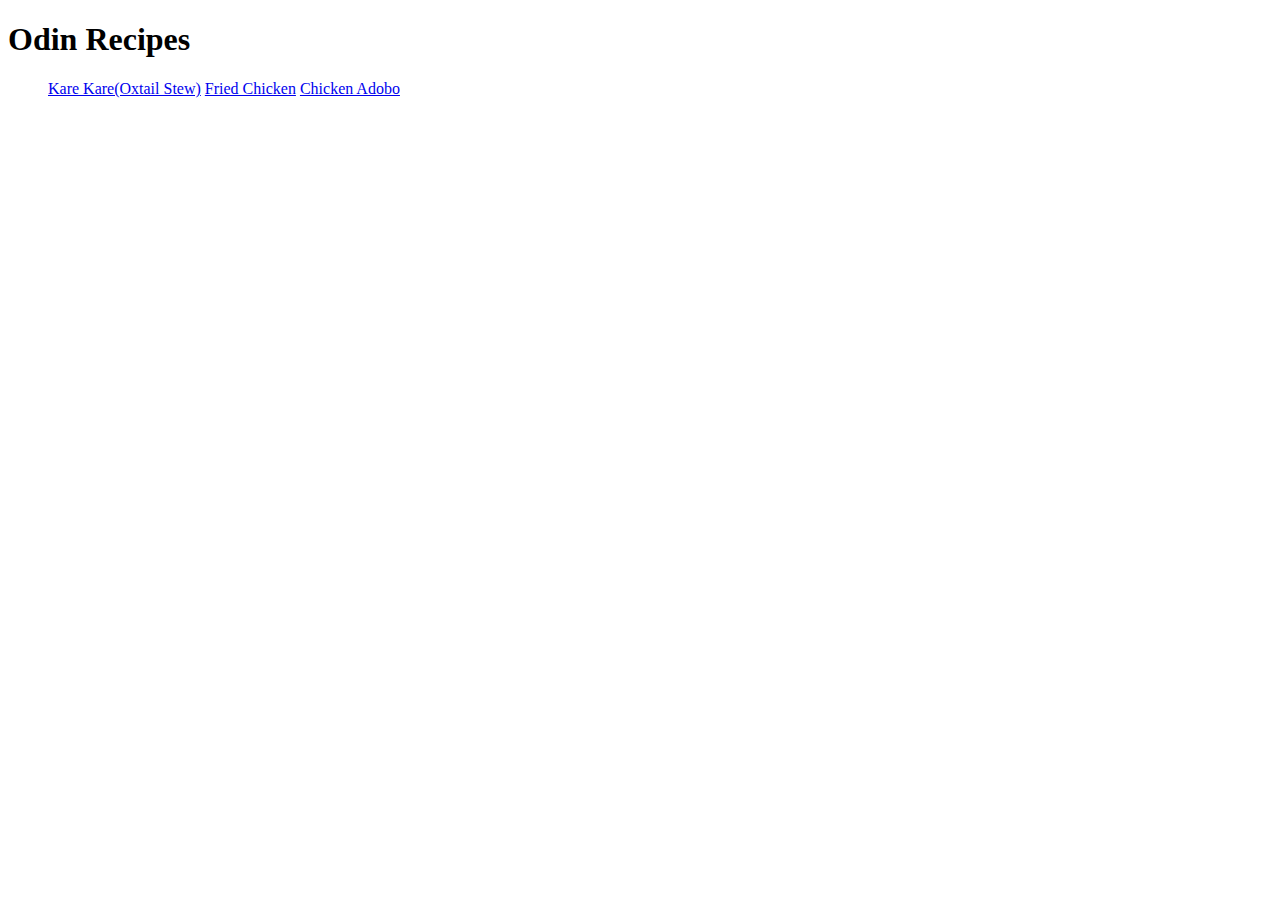
==== index.html @ 3c0f5681 "Added index.html" ====
<!DOCTYPE html>
<html lang="en">
  <head>
    <meta charset="UTF-8" />
    <meta name="viewport" content="width=device-width, initial-scale=1.0" />
    <title>Document</title>
  </head>
  <body>
    <h1>Odin Recipes</h1>
    <ul>
      <a href="./recipes/kare-kare.html">Kare Kare(Oxtail Stew)</a>
      <a href="./recipes/fried-chicken.html">Fried Chicken</a>
      <a href="./recipes/chicken-adobo.html">Chicken Adobo</a>
    </ul>
  </body>
</html>
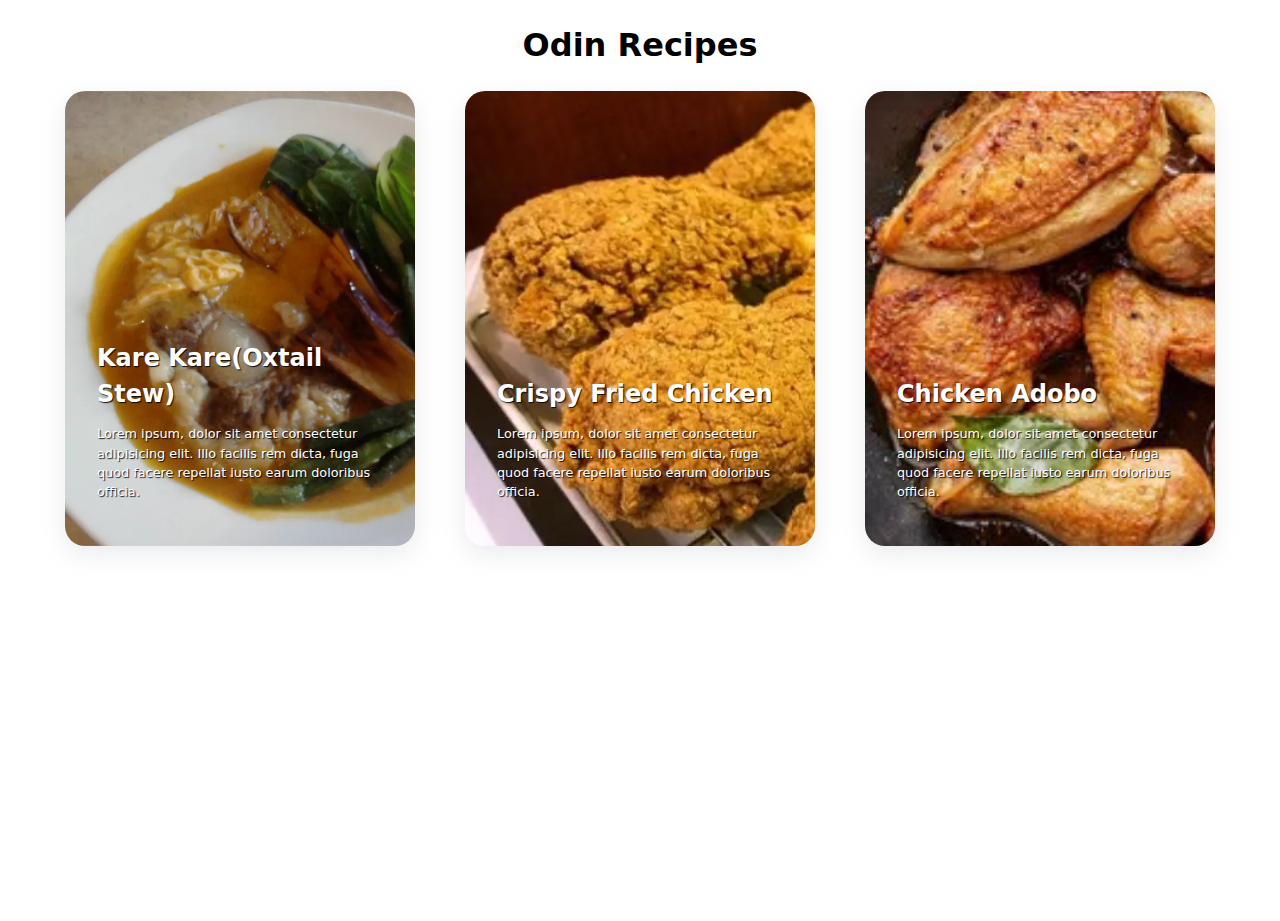
==== commit e3034e2a: "Design the website" ====
--- a/index.html
+++ b/index.html
@@ -3,14 +3,69 @@
   <head>
     <meta charset="UTF-8" />
     <meta name="viewport" content="width=device-width, initial-scale=1.0" />
-    <title>Document</title>
+    <title>Odin Recipes</title>
+    <link rel="stylesheet" href="./styles.css" />
   </head>
   <body>
-    <h1>Odin Recipes</h1>
-    <ul>
-      <a href="./recipes/kare-kare.html">Kare Kare(Oxtail Stew)</a>
-      <a href="./recipes/fried-chicken.html">Fried Chicken</a>
-      <a href="./recipes/chicken-adobo.html">Chicken Adobo</a>
-    </ul>
+    <main>
+      <h1 class="hero-title">Odin Recipes</h1>
+      <div class="card-grid">
+        <div class="card image-one">
+          <div class="card-content">
+            <a class="card-title" href="./recipes/kare-kare.html"
+            >Kare Kare(Oxtail Stew)
+            </a>
+            <p class="card-description">Lorem ipsum, dolor sit amet consectetur adipisicing elit. Illo facilis rem dicta, fuga quod facere repellat iusto earum doloribus officia.
+
+            </p>
+          </div>
+            
+        </div>
+        <div class="card image-two">
+          <div class="card-content">
+            <a class="card-title" href="./recipes/kare-kare.html"
+            >Crispy Fried Chicken
+            </a>
+            <p class="card-description">Lorem ipsum, dolor sit amet consectetur adipisicing elit. Illo facilis rem dicta, fuga quod facere repellat iusto earum doloribus officia.
+
+            </p>
+          </div>
+            
+        </div>
+        <div class="card image-three">
+          <div class="card-content">
+            <a class="card-title" href="./recipes/kare-kare.html"
+            >Chicken Adobo
+            </a>
+            <p class="card-description">Lorem ipsum, dolor sit amet consectetur adipisicing elit. Illo facilis rem dicta, fuga quod facere repellat iusto earum doloribus officia.
+
+            </p>
+          </div>
+            
+        </div>
+      </div>
+        <!-- <div class="card card-two">
+          <div class="image"></div>
+          <div class="card-bottom">
+            <a class="card-title" href="./recipes/kare-kare.html"
+              >Crispy Fried Chicken</a
+            >
+          </div>
+        </div>
+        <div class="card card-three">
+          <div class="image"></div>
+          <div class="card-bottom">
+            <a class="card-title" href="./recipes/kare-kare.html"
+              >Chicken Adobo</a
+            >
+          </div> -->
+        </div>
+      </div>
+      <!-- <ul>
+        <a href="./recipes/kare-kare.html">Kare Kare(Oxtail Stew)</a>
+        <a href="./recipes/fried-chicken.html">Fried Chicken</a>
+        <a href="./recipes/chicken-adobo.html">Chicken Adobo</a>
+      </ul> -->
+    </main>
   </body>
 </html>
--- a/styles.css
+++ b/styles.css
@@ -0,0 +1,91 @@
+/* *,
+*::before,
+*::after {
+  box-sizing: border-box;
+} */
+
+html {
+  color-scheme: light;
+}
+
+body {
+  margin: 0;
+  font-family: system-ui, sans-serif;
+  font-family: 1rem;
+  line-height: 1.5;
+}
+
+a {
+  text-decoration: none;
+}
+
+main {
+  margin: 0 auto;
+  width: max(80%, 1200px);
+  min-height: 100vh;
+}
+
+.hero-title {
+  text-align: center;
+}
+
+.card-grid {
+  display: grid;
+  place-items: center;
+  grid-template-columns: repeat(3, 1fr);
+  /* min-height: 60vh; */
+}
+
+.card {
+  display: flex;
+  align-items: end;
+  justify-content: start;
+
+  background-size: cover;
+  width: max(20vw, 350px);
+  aspect-ratio: 1 / 1.3;
+  margin-bottom: 1rem;
+  border-radius: 20px;
+  box-shadow: rgba(149, 157, 165, 0.2) 0px 8px 24px;
+  cursor: pointer;
+
+  transition: all 300ms;
+}
+
+.card:hover {
+  transform: scale(1.01);
+}
+
+.image-one {
+  background-image: url(./images/kare-kare.jpg);
+}
+
+.image-two {
+  background-image: url(./images/fried-checken.jpg);
+}
+
+.image-three {
+  background-image: url(./images/chicken-adobo.jpg);
+}
+
+
+.card-content {
+  color: white;
+  margin: 2rem;
+}
+
+.card-title,
+.card-description {
+  text-shadow: 1px 1px 1px rgba(0, 0, 0, 0.9);
+}
+
+
+.card-title {
+  color: white;
+  font-size: 1.5rem;
+  font-weight: bold;
+}
+
+.card-description {
+  font-size: .8rem;
+}